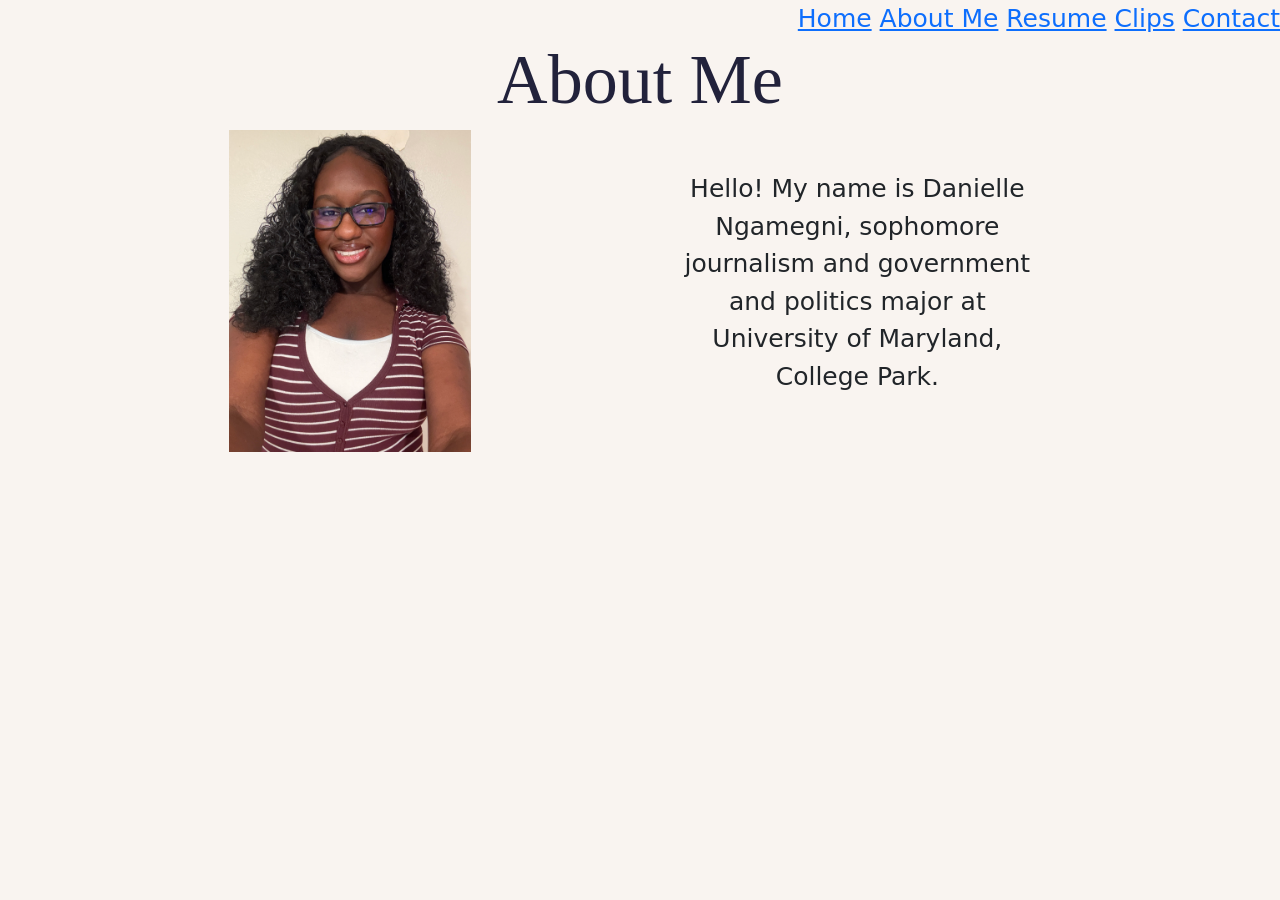
==== about-me/index.html @ 9ac1a4b6 "Danielle's Portfolio draft" ====
<!DOCTYPE html>
<html lang="en">

<head>
    <meta charset="UTF-8">
    <meta name="viewport" content="width=device-width, initial-scale=1.0">
    <title>Danielle Ngamegni</title>
    <meta name="description" content="Danielle Ngamegni's Portfolio">
    <link href="https://cdn.jsdelivr.net/npm/bootstrap@5.3.8/dist/css/bootstrap.min.css" rel="stylesheet" integrity="sha384-sRIl4kxILFvY47J16cr9ZwB07vP4J8+LH7qKQnuqkuIAvNWLzeN8tE5YBujZqJLB" crossorigin="anonymous">

<link rel="stylesheet" href="../site/css/style.css">
<script src="https://cdn.jsdelivr.net/npm/@popperjs/core@2.11.8/dist/umd/popper.min.js" integrity="sha384-I7E8VVD/ismYTF4hNIPjVp/Zjvgyol6VFvRkX/vR+Vc4jQkC+hVqc2pM8ODewa9r" crossorigin="anonymous"></script>
<script src="https://cdn.jsdelivr.net/npm/bootstrap@5.3.8/dist/js/bootstrap.min.js" integrity="sha384-G/EV+4j2dNv+tEPo3++6LCgdCROaejBqfUeNjuKAiuXbjrxilcCdDz6ZAVfHWe1Y" crossorigin="anonymous"></script>
</head>

<body>
<div class="row justify-content-end">
<div class="col-12 col-md-8 text-md-end">
<nav>
<a href="../index.html">Home</a>
<a href="#">About Me</a>
<a href="../resume/">Resume</a>
 <a href="../clips/">Clips</a>
 <a href="../contact/">Contact</a>
 </nav>
 </div>
 </div>

<div class="row justify-content-center align-items-center text-center">
<div class="col-12 col-md-7 col-lg-8 text-center">
<h1>About Me</h1>

<section>
<section class="container-fluid">
<div class="row align-items-center justify-content-between g-5">
 <div class="col-12 col-md-5 col-lg-4 text-center">
<img src="img/me.jpg" alt="picture of me" class="img-fluid">
</div>
<div class="col-12 col-md-6 col-lg-6">
                <p>Hello! My name is Danielle Ngamegni, sophomore journalism and government and politics major at University of Maryland, College Park.</p>
                <p></p>
            </div>

</div> 
</div> 
</section>
</section>

</body>
 
</html>
---- site/css/style.css ----
body{
    background-color: #f9f4f0;
    font-size: 25px;

}
h1{
    font-size: 70px;
    color: #22223B ;
    font-family: 'Italiana', serif;


}

.bi-linkedin {
    font-size: 60px;
    color: #0a66c2; 

}
.bi-telephone {
    font-size: 45px;
    color: #198754; 
}
.bi-envelope {
    font-size: 45px;
    color: #dc3545; 
}
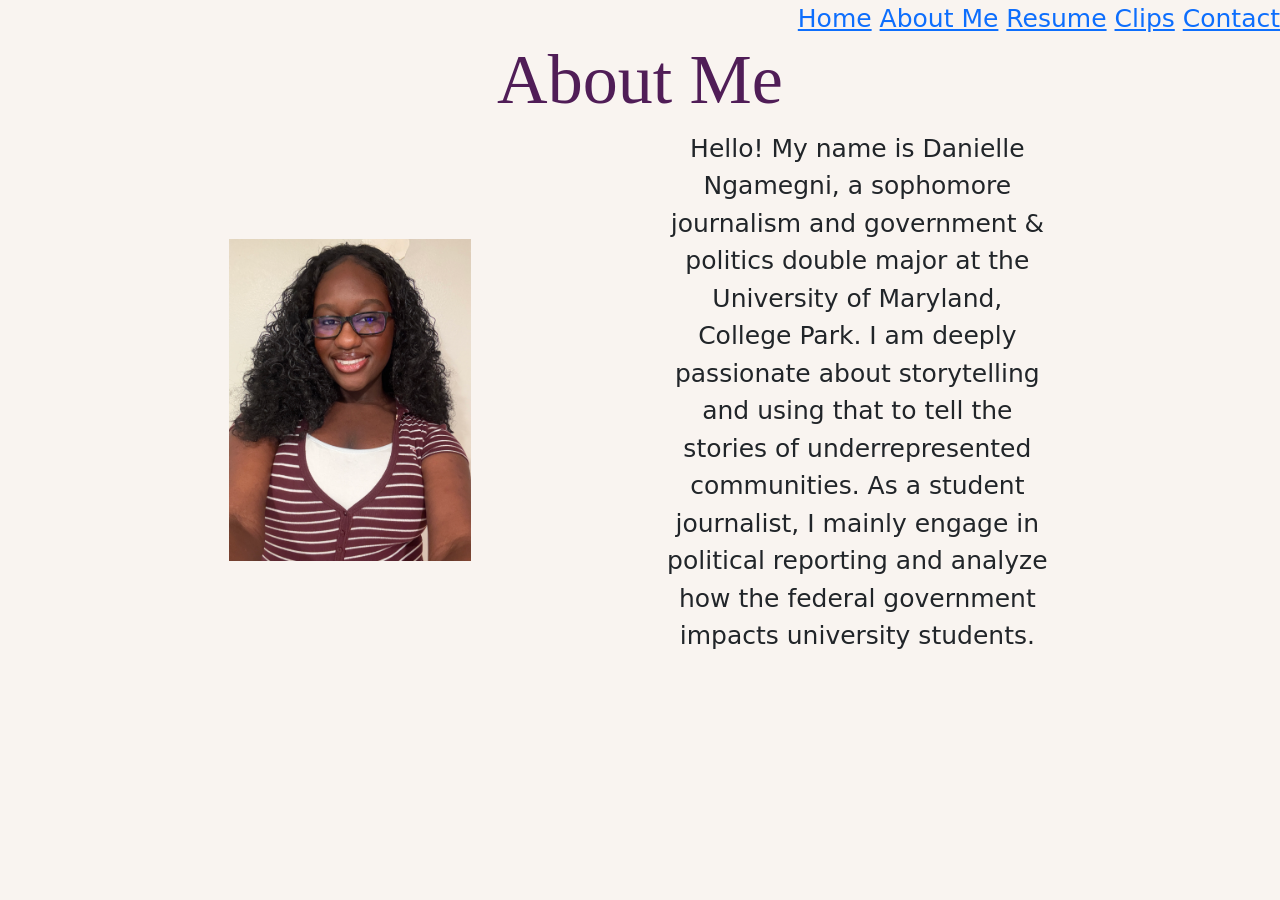
==== commit a57cb08b: "Final Portfolio project" ====
--- a/about-me/index.html
+++ b/about-me/index.html
@@ -6,47 +6,51 @@
     <meta name="viewport" content="width=device-width, initial-scale=1.0">
     <title>Danielle Ngamegni</title>
     <meta name="description" content="Danielle Ngamegni's Portfolio">
-    <link href="https://cdn.jsdelivr.net/npm/bootstrap@5.3.8/dist/css/bootstrap.min.css" rel="stylesheet" integrity="sha384-sRIl4kxILFvY47J16cr9ZwB07vP4J8+LH7qKQnuqkuIAvNWLzeN8tE5YBujZqJLB" crossorigin="anonymous">
+    <link href="https://cdn.jsdelivr.net/npm/bootstrap@5.3.8/dist/css/bootstrap.min.css" rel="stylesheet"
+        integrity="sha384-sRIl4kxILFvY47J16cr9ZwB07vP4J8+LH7qKQnuqkuIAvNWLzeN8tE5YBujZqJLB" crossorigin="anonymous">
 
-<link rel="stylesheet" href="../site/css/style.css">
-<script src="https://cdn.jsdelivr.net/npm/@popperjs/core@2.11.8/dist/umd/popper.min.js" integrity="sha384-I7E8VVD/ismYTF4hNIPjVp/Zjvgyol6VFvRkX/vR+Vc4jQkC+hVqc2pM8ODewa9r" crossorigin="anonymous"></script>
-<script src="https://cdn.jsdelivr.net/npm/bootstrap@5.3.8/dist/js/bootstrap.min.js" integrity="sha384-G/EV+4j2dNv+tEPo3++6LCgdCROaejBqfUeNjuKAiuXbjrxilcCdDz6ZAVfHWe1Y" crossorigin="anonymous"></script>
+    <link rel="stylesheet" href="../site/css/style.css">
+    <script src="https://cdn.jsdelivr.net/npm/@popperjs/core@2.11.8/dist/umd/popper.min.js"
+        integrity="sha384-I7E8VVD/ismYTF4hNIPjVp/Zjvgyol6VFvRkX/vR+Vc4jQkC+hVqc2pM8ODewa9r"
+        crossorigin="anonymous"></script>
+    <script src="https://cdn.jsdelivr.net/npm/bootstrap@5.3.8/dist/js/bootstrap.min.js"
+        integrity="sha384-G/EV+4j2dNv+tEPo3++6LCgdCROaejBqfUeNjuKAiuXbjrxilcCdDz6ZAVfHWe1Y"
+        crossorigin="anonymous"></script>
 </head>
 
 <body>
-<div class="row justify-content-end">
-<div class="col-12 col-md-8 text-md-end">
-<nav>
-<a href="../index.html">Home</a>
-<a href="#">About Me</a>
-<a href="../resume/">Resume</a>
- <a href="../clips/">Clips</a>
- <a href="../contact/">Contact</a>
- </nav>
- </div>
- </div>
+    <div class="row justify-content-end">
+        <div class="col-12 col-md-8 text-md-end">
+            <nav>
+                <a href="../index.html">Home</a>
+                <a href="#">About Me</a>
+                <a href="../resume/">Resume</a>
+                <a href="../clips/">Clips</a>
+                <a href="../contact/">Contact</a>
+            </nav>
+        </div>
+    </div>
 
-<div class="row justify-content-center align-items-center text-center">
-<div class="col-12 col-md-7 col-lg-8 text-center">
-<h1>About Me</h1>
+    <div class="row justify-content-center align-items-center text-center">
+        <div class="col-12 col-md-7 col-lg-8 text-center">
+            <h1>About Me</h1>
 
-<section>
-<section class="container-fluid">
-<div class="row align-items-center justify-content-between g-5">
- <div class="col-12 col-md-5 col-lg-4 text-center">
-<img src="img/me.jpg" alt="picture of me" class="img-fluid">
-</div>
-<div class="col-12 col-md-6 col-lg-6">
-                <p>Hello! My name is Danielle Ngamegni, sophomore journalism and government and politics major at University of Maryland, College Park.</p>
-                <p></p>
-            </div>
+            <section>
+                <section class="container-fluid">
+                    <div class="row align-items-center justify-content-between g-5">
+                        <div class="col-12 col-md-5 col-lg-4 text-center">
+                            <img src="img/me.jpg" alt="picture of me" class="img-fluid">
+                        </div>
+                        <div class="col-12 col-md-6 col-lg-6">
+                            <p>Hello! My name is Danielle Ngamegni, a sophomore journalism and government & politics double major at the University of Maryland, College Park. I am deeply passionate about storytelling and using that to tell the stories of underrepresented communities. As a student journalist, I mainly engage in political reporting and analyze how the federal government impacts university students. </p>
+                
+                        </div>
 
-</div> 
-</div> 
-</section>
-</section>
+                    </div>
+        </div>
+        </section>
+        </section>
 
 </body>
- 
-</html>
 
+</html>
--- a/site/css/style.css
+++ b/site/css/style.css
@@ -5,10 +5,13 @@
 }
 h1{
     font-size: 70px;
-    color: #22223B ;
+    color: #501d57 ;
     font-family: 'Italiana', serif;
 
 
+}
+h3{
+    color:#501d57
 }
 
 .bi-linkedin {
@@ -24,3 +27,9 @@
     font-size: 45px;
     color: #dc3545; 
 }
+.timeline-line {
+    border-right: 2px color:#501d57 ; 
+}
+.timeline-line {
+    border-right: 2px  color:#501d57 ;
+}
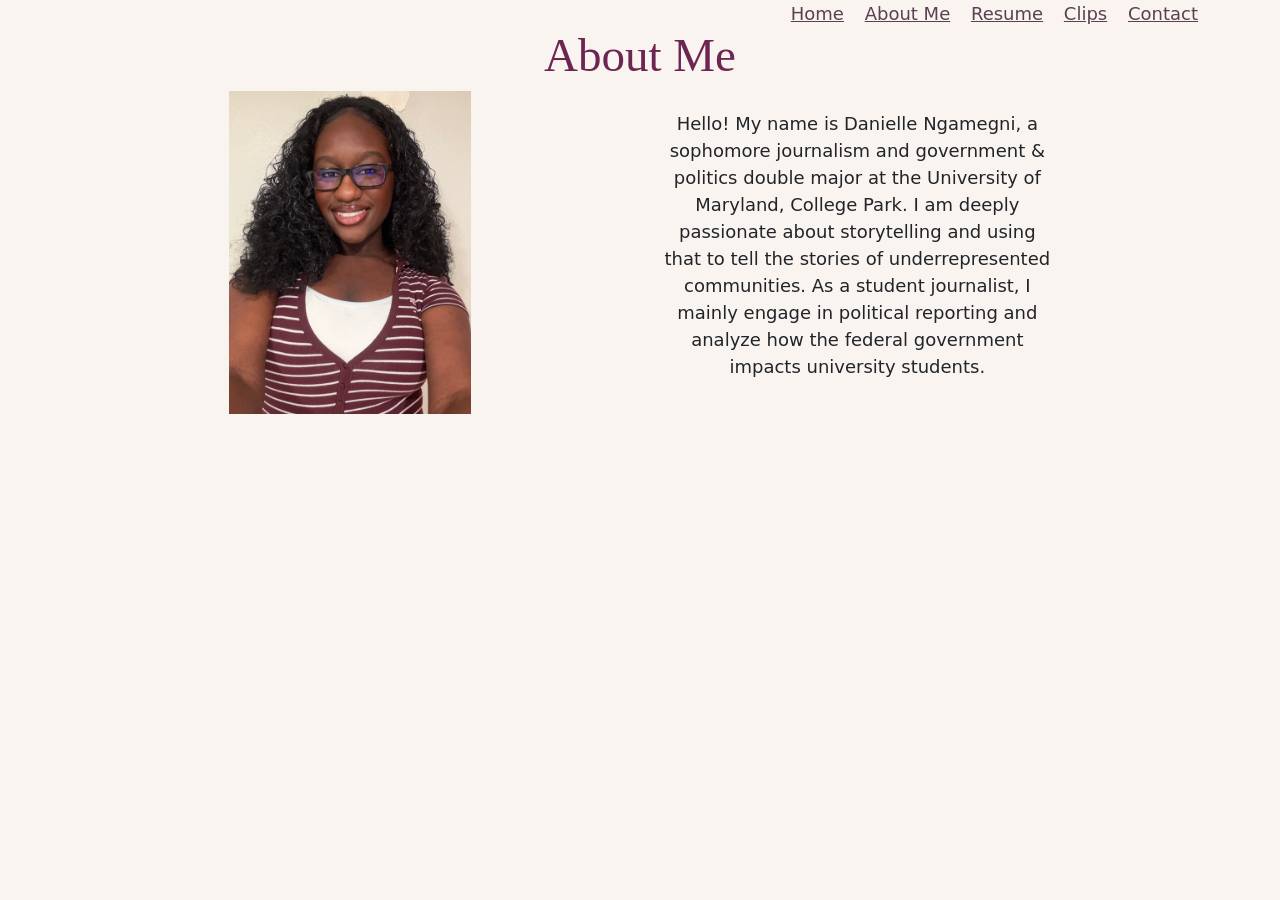
==== commit 9e4b202d: "update portfolio" ====
--- a/about-me/index.html
+++ b/about-me/index.html
@@ -19,6 +19,7 @@
 </head>
 
 <body>
+     <div class="container">
     <div class="row justify-content-end">
         <div class="col-12 col-md-8 text-md-end">
             <nav>
@@ -28,6 +29,7 @@
                 <a href="../clips/">Clips</a>
                 <a href="../contact/">Contact</a>
             </nav>
+            </div>
         </div>
     </div>
 
@@ -39,7 +41,7 @@
                 <section class="container-fluid">
                     <div class="row align-items-center justify-content-between g-5">
                         <div class="col-12 col-md-5 col-lg-4 text-center">
-                            <img src="img/me.jpg" alt="picture of me" class="img-fluid">
+                            <img src="../site/img/danielle.jpg" alt="picture of me" class="img-fluid">
                         </div>
                         <div class="col-12 col-md-6 col-lg-6">
                             <p>Hello! My name is Danielle Ngamegni, a sophomore journalism and government & politics double major at the University of Maryland, College Park. I am deeply passionate about storytelling and using that to tell the stories of underrepresented communities. As a student journalist, I mainly engage in political reporting and analyze how the federal government impacts university students. </p>
@@ -47,10 +49,10 @@
                         </div>
 
                     </div>
-        </div>
         </section>
         </section>
-
+         </div>
+        </div>
 </body>
 
 </html>
--- a/site/css/style.css
+++ b/site/css/style.css
@@ -1,35 +1,36 @@
 body{
-    background-color: #f9f4f0;
-    font-size: 25px;
+    background-color: #faf4f0;
+    font-size: 18px;
 
 }
 h1{
-    font-size: 70px;
-    color: #501d57 ;
-    font-family: 'Italiana', serif;
+    font-size: 47px;
+    color: #6c2651;
+    font-family: Georgia, 'Times New Roman', serif;
 
 
 }
 h3{
-    color:#501d57
+    color:#5A4050
+        font-size; 24px;
 }
 
-.bi-linkedin {
-    font-size: 60px;
-    color: #0a66c2; 
 
+.timeline-line {
+    border-right: 2px solid #5A4050;
 }
-.bi-telephone {
-    font-size: 45px;
-    color: #198754; 
+
+.bi-linkedin,
+.bi-telephone,
+.bi-envelope {
+    font-size: 36px;
+    color: #3c2b36;
 }
-.bi-envelope {
-    font-size: 45px;
-    color: #dc3545; 
+p a {
+    color: #5A4050;
+    text-decoration: none;
 }
-.timeline-line {
-    border-right: 2px color:#501d57 ; 
-}
-.timeline-line {
-    border-right: 2px  color:#501d57 ;
+nav a {
+    color: #5A4050;
+    margin-left: 15px;
 }
